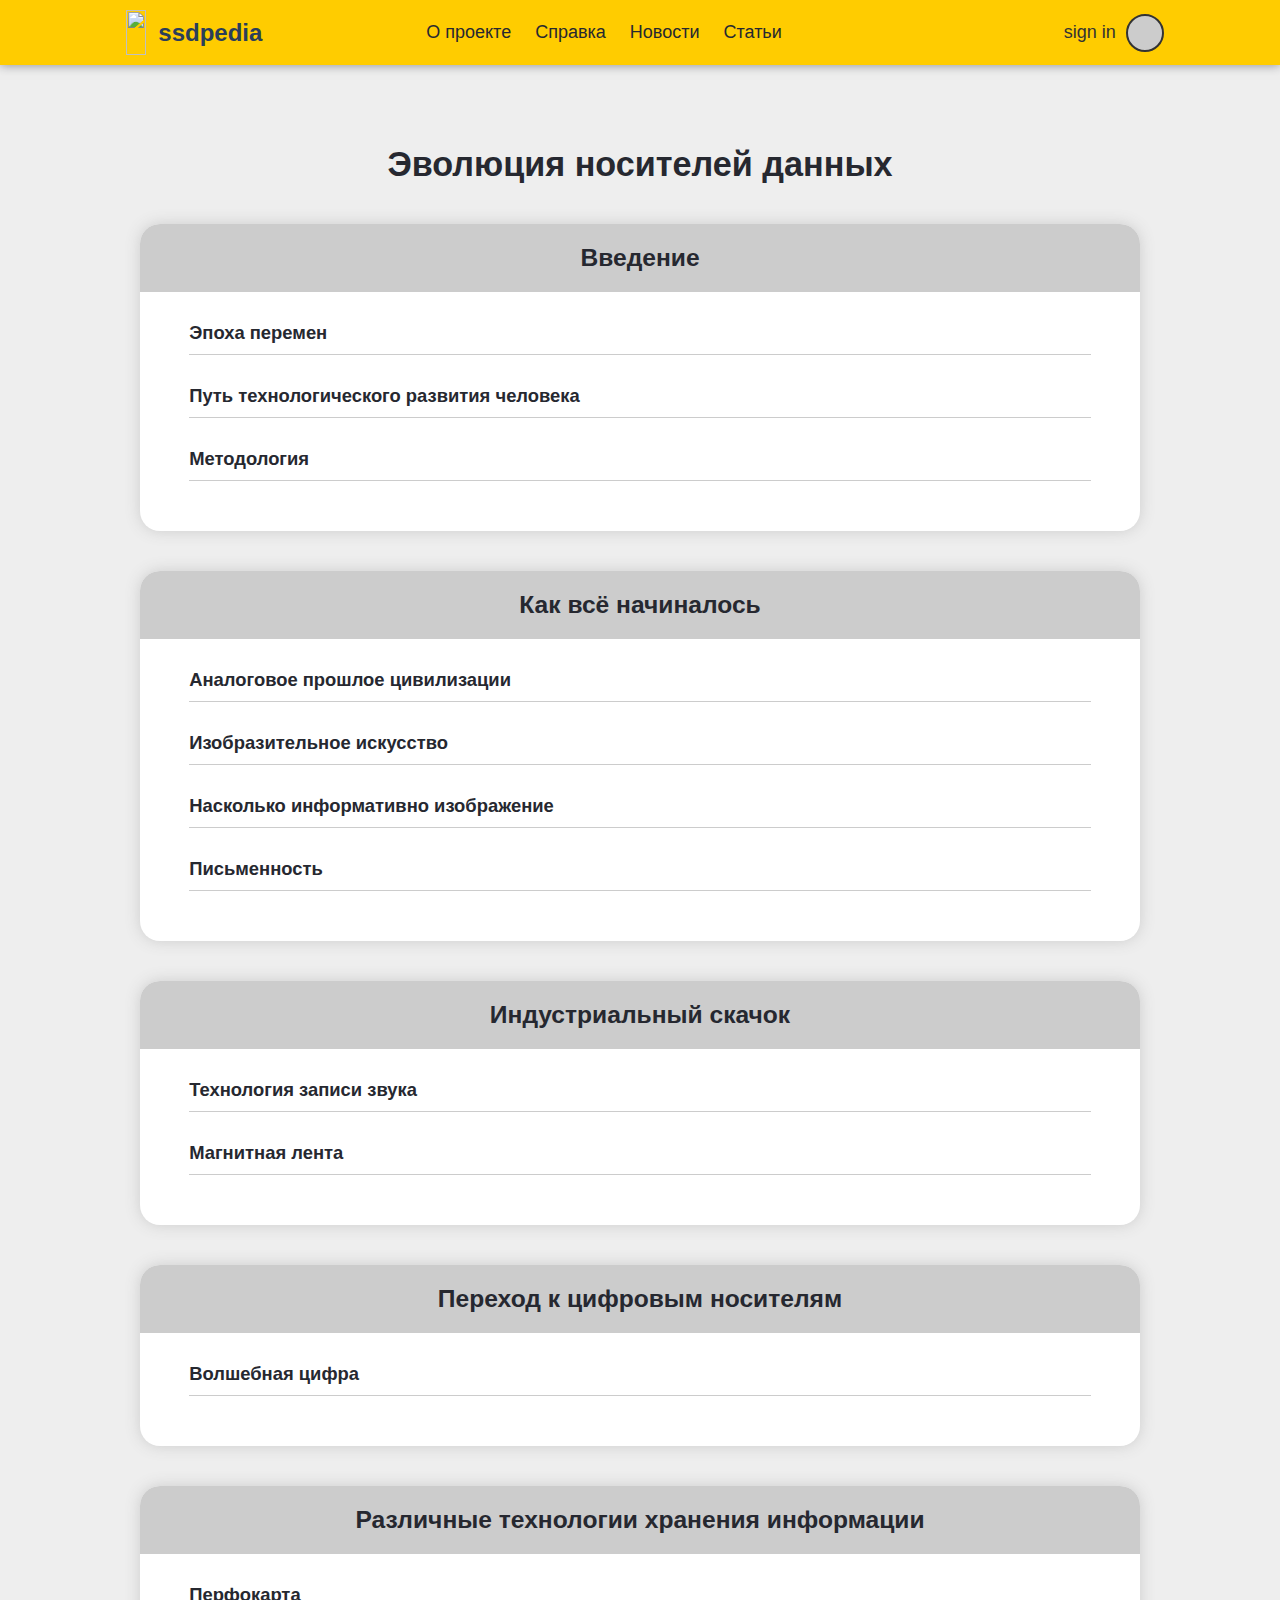
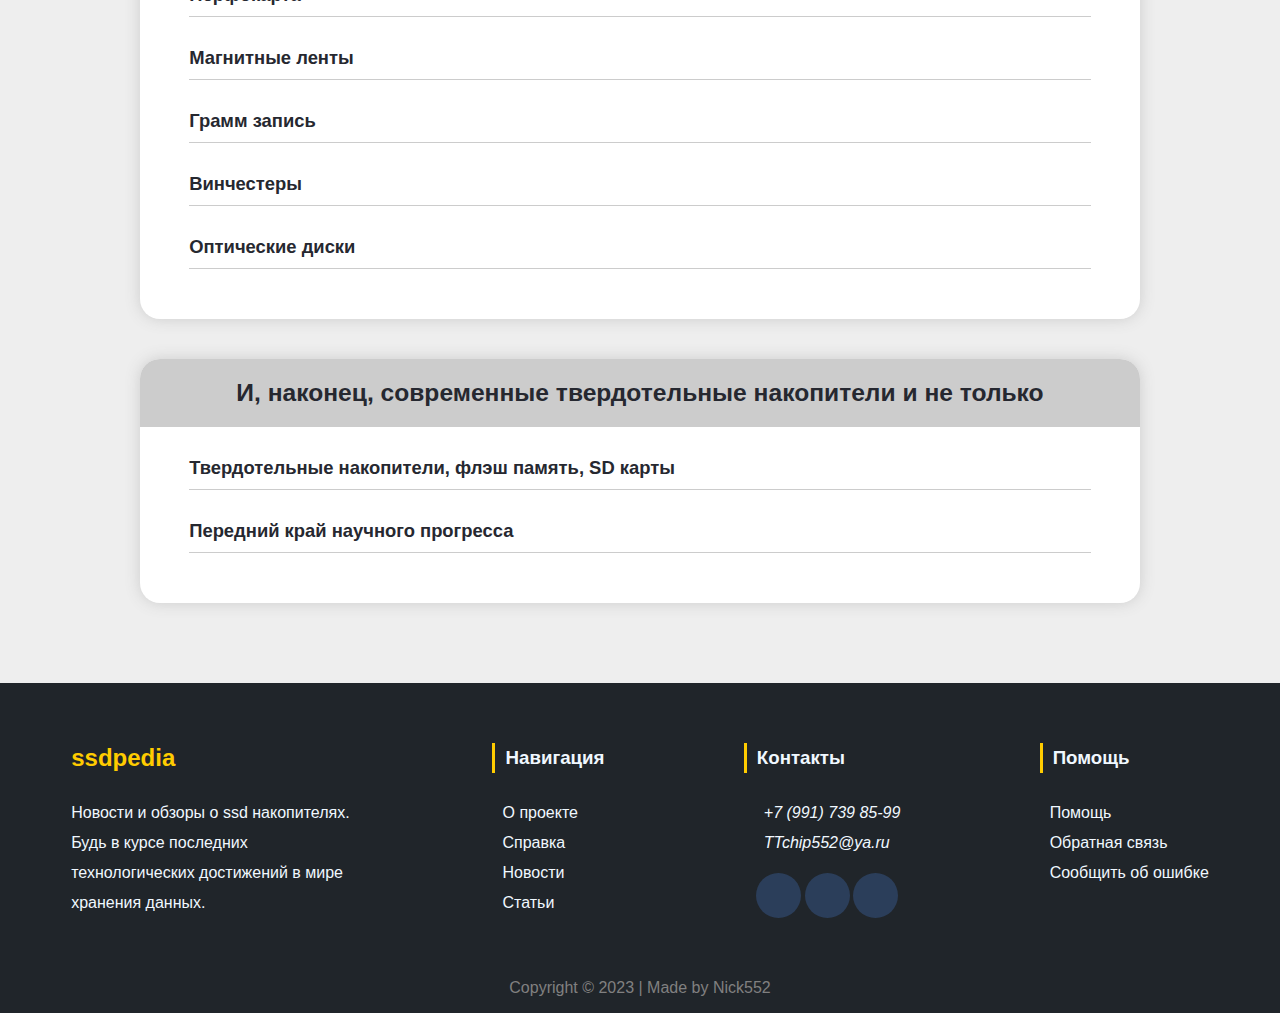
==== history.html @ b8101b6b "Initial commit" ====
<!DOCTYPE html>
<html lang="en">
<head>
    <meta charset="UTF-8">
    <meta name="viewport" content="width=device-width, initial-scale=1.0">
    <link rel="stylesheet" href="header_footer_style.css">
    <link rel="stylesheet" href="history.css">
    <script src="header_footer_script.js"></script>
    <!-- fontawersome -->
    <script src="https://kit.fontawesome.com/451fb05ab7.js" crossorigin="anonymous"></script>
    <!-- jQuery -->
    <script src="https://ajax.googleapis.com/ajax/libs/jquery/3.5.1/jquery.min.js"></script>
    <!-- selfScript -->
    <script src="history.js"></script>
    <link rel="preconnect" href="https://fonts.googleapis.com">
    <link rel="preconnect" href="https://fonts.gstatic.com" crossorigin>
    <link href="https://fonts.googleapis.com/css2?family=Roboto:wght@100;300;400;500;700&display=swap" rel="stylesheet">
    <link rel="icon" href="https://cdn3.iconfinder.com/data/icons/hardware-and-device-3/48/09-ssd-512.png" type="">
    <title>ssdpedia</title>
</head>
<body>
    <header>
        <div class="logoAndTitle">
            <img class = "logo" src = "https://cdn3.iconfinder.com/data/icons/hardware-and-device-3/48/09-ssd-512.png">
            <h1>ssdpedia</h1>
        </div>
        <nav class="desktopNav">
            <ul>
                <li><a href="index.html">О проекте</a></li>
                <li><a href="history.html" class="current">Справка</a></li>
                <li><a href="news.html">Новости</a></li>
                <li><a href="articles.html">Статьи</a></li>
            </ul>
        </nav>
        <div class="account">
            <a href="signIn.html">sign in</a>
            <i class="fa-regular fa-user"></i>
        </div>
        
        <div class="mobileNav">
            <input type="checkbox" id="menu-toggle">
            <label for="menu-toggle" class="mobileNavButton">
                <i class="fa-solid fa-bars"></i>
            </label>
            <ul>
                <li><a href="index.html">О проекте</a></li>
                <li><a href="history.html" class="current">Справка</a></li>
                <li><a href="news.html">Новости</a></li>
                <li><a href="articles.html">Статьи</a></li>
            </ul>
        </div>
    </header>

    <main>
        <div class="section history">
            <h1>Эволюция носителей данных</h1>
            <div class="historyElement">
                <h2 class="historyElementHeader">Введение</h2>
                <ul>
                    <li>
                        <div class="miniArticle">
                            <h3><p>Эпоха перемен</p><i class="fa-solid fa-circle-chevron-down"></i></h3>
                            <p>Современный этап развития человечества сделал нас невольными свидетелями уникальной «эпохи перемен». И тут даже играет роль не то что бы масштаб современного научного прогресса, по значимости для цивилизации переход от каменных орудий труда к медным очевидно был куда более знаковым, нежели удвоение вычислительных способностей процессора, которое само по себе будет явно более технологичным. Та огромная, все нарастающая скорость изменений в техническом развитии мира просто обескураживает. Если еще лет сто назад каждый уважаемый себя джентльмен просто обязан был быть в курсе всех «новинок» мира науки и техники, чтоб не выглядеть в глазах своего окружения глупцом и деревенщиной, то сейчас учитывая объемы и скорость порождения этих «новинок» отслеживать их всецело просто невозможно, даже вопрос так не ставится. Инфляция технологий, еще до недавно не мыслимых, и связанных с ними возможностей человека, фактически убили прекрасное направление в литературе – «Техническая фантастика». В ней отпала нужда, будущее стало многократно ближе, чем, когда либо, задуманный рассказ о «чудесной технологии» рискует дойти до читателя позже, нежели что-то подобное уже будет сходить с конвейеров НИИ.</p>
                        </div>
                    </li>
                    <li>
                        <div class="miniArticle">
                            <h3><p>Путь технологического развития человека</p><i class="fa-solid fa-circle-chevron-down"></i></h3>
                            <p>Прогресс технической мысли человека всегда наиболее быстро отображался именно в сфере информационных технологий. Способы сбора, хранения, систематизации, распространения информации проходят красной нитью через всю историю человечества. Прорывы будь то в сфере технических, или гуманитарных наук, так или иначе, отзывались на ИТ. Пройденный человечеством цивилизационный путь, это череда последовательных шагов усовершенствования способов хранения и передачи данных. В данной статье попробуем более детально разобраться и проанализировать основные этапы в процессе развития носителей информации, провести их сравнительный анализ, начиная от самых примитивных — глиняных табличек, вплоть до последних успехов в создании машинно-мозгового интерфейса.</p>
                            <img src="https://habrastorage.org/r/w1560/files/cae/0f9/2ca/cae0f92ca08c4d7a9046ed5afde67559.jpg">
                            <p>Задача поставлена действительно не шуточная, ишь на что замахнулся, скажет заинтригованный читатель. Казалось бы, каким образом можно, при соблюдении хотя бы элементарной корректности, сравнивать существенно разнящиеся между собой технологии прошлого и сегодняшнего дня? Поспособствовать решению этого вопроса может тот факт, что способы восприятия информации человеком собственно не сильно и претерпели изменения. Формы записи и формы считывания информации по средствам звуков, изображений и кодированных символов (письма) остались прежними. Во многом именно эта данность стала так сказать общим знаменателем, благодаря которому возможно будет провести качественные сравнения.</p>
                        </div>
                    </li>
                    <li>
                        <div class="miniArticle">
                            <h3><p>Методология</p><i class="fa-solid fa-circle-chevron-down"></i></h3>
                            <p>Для начала стоит воскресить в памяти прописные истины, которыми мы и будем далее оперировать. Элементарным носителем информации двоичной системы есть «бит», в то время как минимальной единицей хранения и обработки компьютером данных является «байт» при этом в стандартной форме, последний включает в себя 8 бит. Более привычный для нашего слуха мегабайт соответствует: 1 мбайт = 1024 кбайт = 1048576 байт.</p>
                            <p>Приведенные единицы на данный момент являются универсальными мерилами объема цифровых данных размещенных на том или ином носителе, поэтому их будет весьма легко использовать в дальнейшей работе. Универсальность состоит в том, что группой битов, фактически скоплением цифр, набором значений 1 / 0, можно описать любое материальное явление и тем самым его оцифровать. Неважно, будь это самый мудреный шрифт, картина, мелодия все эти вещи состоят из отдельных компонентов, каждому из которых присваивается свой уникальный цифровой код. Понимание этого базового принципа делает возможным наше продвижение дальше.</p>
                        </div>
                    </li>
                </ul>
            </div>
            <div class="historyElement">
                <h2 class="historyElementHeader">Как всё начиналось</h2>
                <ul>
                    <li>
                        <div class="miniArticle">
                            <h3><p>Аналоговое прошлое цивилизации</p><i class="fa-solid fa-circle-chevron-down"></i></h3>
                            <p>Само эволюционное становления нашего вида кинуло людей в объятие аналогового восприятия окружающего их пространства, что во многом и предрешило судьбу нашего технологического становления.</p>
                            <img src="https://habrastorage.org/r/w1560/files/35d/e3c/454/35de3c45498140fb833b9d9849688f26.jpg">
                            <p>При первом взгляде современного человека, технологии, зарождавшиеся на самой заре человечества весьма примитивны, не искушенному в деталях именно так и может представится само существование человечества до перехода в эру «цифры», но так ли это, такое ли уж «детство» было тяжелое? Задавшись изучением поставленного вопроса, мы можем лицезреть весьма незатейливые технологии способов хранения и обработки информации на этапе их появления. Первым в своем роде носителем информации, созданным человеком, стали переносные площадные объекты с нанесенными на них изображениями. Таблички и пергаменты давали возможность не только сохранять, но и более эффективно, чем когда-либо до этого, эту информацию обрабатывать. На этом этапе появившаяся возможность концентрировать огромное количество информации в специально отведенных для этого местах – хранилищах, где эту информацию систематизировали и тщательно оберегали, стала основным толчком к развитию всего человечества.</p>
                            <p>Первые известные ЦОДы, как бы мы их назвали сейчас, до недавнего времени именующиеся библиотеками, возникли на просторах ближнего востока, между реками Нил и Евфрат, еще около II тысяч лет до н.э. Сам формат носителя информации все это время существенно определял способы взаимодействия с ним. И тут уже не столь важно, глинобитная дощечка это, папирусный свиток, или стандартный, целлюлозно-бумажный лист формата А4, все эти тысячи лет были тесно объединены аналоговым способом внесения и считывания данных с носителя.</p>
                            <p>Период времени на протяжении, которого доминировал именно аналоговый способ взаимодействия человека с его информационным скарбом успешно продлился в плоть до наших дней, лишь совсем недавно, уже в ХХI веке, окончательно уступив цифровому формату.</p>
                            <p>Очертив приблизительные временные и смысловые рамки аналогового этапа нашей цивилизации, мы теперь можем вернуться к поставленному, в начале этого раздела вопросу, уж таки они не эффективные эти методы хранения данных, что мы имели и до самого недавнего времени использовали, не ведая про iPad, флешки и оптические диски?</p>
                        </div>
                    </li>
                    <li>
                        <div class="miniArticle">
                            <h3><p>Изобразительное искусство</p><i class="fa-solid fa-circle-chevron-down"></i></h3>
                            <p>Живопись представляется наиболее простым способом передачи данных, не требующим, каких-то дополнительных знаний, как на этапе создания, так и пользования данными, тем самым фактически являясь исходным форматом воспринимаемым человеком. Чем более точно идет на поверхность холста передача отраженного света от поверхности окружающих предметов на сетчатку глаза писца, тем более информативное будет это изображение. Не доскональность техники передачи, материалов, которые использует создатель изображения, являются тем шумом, который в дальнейшем будет мешать для точного чтения зарегистрированной таким способом информации.</p>
                            <img src="https://habrastorage.org/files/3dc/b86/1e4/3dcb861e4b994723908e305cf485af5d.JPG">
                        </div>
                    </li>
                    <li>
                        <div class="miniArticle">
                            <h3><p>Насколько информативно изображение</p><i class="fa-solid fa-circle-chevron-down"></i></h3>
                            <p>Сколь же информативно изображение, какое количественное значение информации несет рисунок. На этом этапе осознания процесса передачи информации графическим способом мы наконец можем окунуться в первые расчеты. В этом к нам на помощь придет базовый курс информатики.</p>
                            <p>Любое растровое изображение дискретно, это всего на всего набор точек. Зная это его свойство, мы можем перевести отображенную информацию, которую оно несет, в понятные для нас единицы. Поскольку присутствие / отсутствие контрастной точки фактически является простейшим бинарным кодом 1 / 0 то и, следовательно, каждая эта точка приобретает 1 бит информации. В свою очередь изображение группы точек, скажем 100х100, будет вмещать в себе:</p>
                            <p>V = K * I = 100 x 100 x 1 бит = 10 000 бит / 8 бит = 1250 байт / 1024 = 1.22 кбайт</p>
                            <p>Но давайте не забывать, что выше представленный расчет корректен только лишь для монохромного изображения. В случае куда более часто используемых цветных изображений, естественно, объем передаваемой информации существенно возрастет. Если принять условием достаточной глубины цвета 24 битную (фотографическое качество) кодировку, а она, напомню, имеет поддержку 16 777 216 цветов, следовательно мы получим, куда больший объем данных для того же самого количества точек:</p>
                            <p>V = K * I = 100 x 100 x 24 бит = 240 000 бит / 8 бит = 30 000 байт / 1024 = 29.30 кбайт</p>
                            <p>Как известно точка не имеет размера и в теории любая площадь, отведенная, под нанесение изображения может нести бесконечно большое количество информации. На практике же есть вполне определенные размеры и соответственно можно определить объем данных.</p>
                            <p>На основе множества проведенных исследований было установлено, что человек со среднестатистической остротой зрения, с комфортного для чтения информации расстояния (30 см), может различит около 188 линий на 1 сантиметр, что в современной технике приблизительно соответствует стандартному параметру сканирования изображения бытовыми сканерами в 600 dpi. Следовательно, с одного квадратного сантиметра плоскости, без дополнительных приспособлений, среднестатистический человек может считать 188:188 точек, что будет равноценно:</p>
                            <p>Для монохромного изображения: <br>Vm = K * I = 188 x 188 x 1 бит = 35 344 бит / 8 бит = 4418 байт / 1024 = 4.31 кбайт</p>
                            <p>Для изображения фотографического качества:<br>Vc = K * I = 188 x 188 x 24 бит = 848 256 бит / 8 бит = 106 032 байт / 1024 = 103.55 кбайт</p>
                            <p>Для большей наглядности, на основе полученных расчетов, можем легко установить сколько информации несет в себе такой привычный нам листок формата как А4 с габаритами 29.7/21 см:</p>
                            <p>VА4 = L1 x L2 x Vm = 29.7 см х 21 см х 4.31 кбайт = 2688.15 / 1024 = 2.62 мбайт – монохромной картинки</p>
                            <p>VА4 = L1 x L2 x Vm = 29.7 см х 21 см х 103.55 кбайт = 64584.14 / 1024 = 63.07 мбайт – цветной картинки</p>
                        </div>
                    </li>
                    <li>
                        <div class="miniArticle">
                            <h3><p>Письменность</p><i class="fa-solid fa-circle-chevron-down"></i></h3>
                            <p>Если с изобразительным искусством «картина» более-менее ясна, то с письмом не так все просто. Очевидные различие в способах передачи информации между текстом и рисунком диктуют различный подход в определении информативности этих форм. В отличии от изображения, письмо – это вид стандартизированной, кодированной передачи данных. Не зная заложенного в письмо кода слов и формирующих их букв информативная нагрузка, скажем шумерской клинописи, для большинства из нас вообще равна нулю, в то время как древние изображения на руинах того же Вавилона будут вполне корректно восприняты даже человеком абсолютно не сведущим о тонкостях древнего мира. Становится вполне очевидным, что информативность текста чрезвычайно сильно зависит от того в чьи руки он попал, от дешифрирования ее конкретным человеком.</p>
                            <img src="https://habrastorage.org/r/w1560/files/708/e25/5bf/708e255bfa91424584084ab4576c27bb.jpg">
                            <p>Тем не менее, даже при таких обстоятельствах, несколько размывающих справедливость нашего подхода, мы можем вполне однозначно рассчитать то количество информации, которое размещалось в текстах на разного рода плоских поверхностях. Прибегнув к уже знакомой нам двоичной системе кодирования и стандартному байту, письменный текст, который можно себе представить, как набор букв, формирующий слова и предложения, очень легко привести к цифровому виду 1 / 0.</p>
                            <p>Привычный для нас 8 битный байт, может обретать до 256 разных цифровых комбинаций, чего собственно должно хватить для цифрового описания любого существующего алфавита, а также цифр и знаков препинания. Отсюдова напрашивается вывод, что любой нанесенный стандартный знак алфавитного письма на поверхность, занимает 1 байт в цифровом эквиваленте.</p>
                            <p>Немного по-другому дело обстоит с иероглифами, которые также широко используются уже несколько тысяч лет. Заменяя одним знаком целое слово, эта кодировка явно куда более эффективнее использует отведенную ей плоскость с точки зрения информационной нагрузки нежели это происходит в языках, основанных на алфавите. В тоже время, количество уникальных знаков, каждому из которых нужно присвоить не повторную комбинацию сочетания 1 и 0 в разы большее. В самых распространенных существующих иероглифических языках: китайском и японском, по статистике, фактически используется не более 50 000 уникальных знаков, в японском и того менее, на данный момент министерство просвещения страны, для повседневного использования, определило всего 1850 иероглифов. В любом случае 256-ю комбинациями вмещающиеся в один байт тут уже не обойтись. Один байт хорошо, а два еще лучше, гласит видоизмененная народная мудрость, 65536 – именно столько цифровых комбинаций мы получим, используя два байта, чего в принципе становится достаточным для перевода активно используемого языка в цифровую форму, тем самым присваивая абсолютному большинству иероглифов два байта.</p>
                            <img src="https://habrastorage.org/r/w1560/files/e9b/1e0/000/e9b1e00007644de6a493d6d44caf2d41.png">
                            <p>Существующая практика использования письма гласит нам о том, что на стандартный лист формата А4 можно разместить около 1800 читабельных, уникальных знака. Проведя не сложные арифметические вычисления можно установить сколько в цифровом эквиваленте будет нести информации один стандартный машинописный листок алфавитного, и более информативного иероглифического письма:</p>
                            <p>V = n * I = 1800 * 1 байт = 1800 / 1024 = 1.76 кбайт либо 2.89 байта / см2</p>
                            <p>V = n * I = 1800 * 2 байт = 3600 / 1024 = 3.52 кбайт либо 5.78 байта / см2</p>
                        </div>
                    </li>
                </ul>
            </div>
            <div class="historyElement">
                <h2 class="historyElementHeader">Индустриальный скачок</h2>
                <ul>
                    <li>
                        <div class="miniArticle">
                            <h3><p>Технология записи звука</p><i class="fa-solid fa-circle-chevron-down"></i></h3>
                            <p>XIX век стал переломным, как для способов регистрации, так и хранения аналоговых данных, это стало следствием появления революционных материалов и методик записи информации, которым предстояло изменить ИТ-мир. Одним из главных новшеств стала технология записи звука.</p>
                            <img src="https://habrastorage.org/r/w1560/files/29b/0df/dde/29b0dfdde5ac4926841334dabac41f2d.jpg">
                            <p>Изобретение фонографа Томасом Эдисоном породило существование сначала цилиндров, с нанесенными на них бороздами, а в скором и пластинок — первых прообразов оптических дисков.</p>
                            <p>Реагируя на звуковые вибрации, резец фонографа неустанно проделывал канавки на поверхности как металлических, так и чуть позднее полимерных. В зависимости от уловленной вибрации резец наносил на материале закрученную канавку разной глубины и ширины, что в свою очередь давало возможность записывать звук и чисто механическим способом обратно воспроизводить, уже однажды выгравированные звуковые вибрации.</p>
                            <p>На презентации первого фонографа Т. Эдисоном в Парижской Академии Наук случился конфуз, один не молодой, ученный-лингвист, чуть было услышав репродукцию человеческой речи механическим устройством, сорвался с места и возмущенный бросился с кулаками на изобретателя, обвинив его в мошенничестве. По словам этого уважаемого члена академии, метал никогда не смог бы повторить мелодичности человеческого голоса, а сам Эдисон является обыкновенным чревовещателем. Но мы то с вами знаем, что это конечно не так. Более того в ХХ веке люди научились хранить звуковые записи в цифровом формате, и сейчас мы окунемся в некоторые цифры, после чего станет вполне понятно сколько информации умещается на обычной виниловой (материал стал самым характерным и массовом представителем этой технологии) пластинке.</p>
                            <img src="https://habrastorage.org/r/w1560/files/6c8/aba/b96/6c8abab9602045c7bd0eb753aabc82cb.jpg">
                        </div>
                    </li>
                    <li>
                        <div class="miniArticle">
                            <h3><p>Магнитная лента</p><i class="fa-solid fa-circle-chevron-down"></i></h3>
                            <p>Последним и, пожалуй, наиболее эффективным носителем данных, наносимых и читаемых аналоговыми методами, стала магнитная лента. Лента фактически единственный носитель, который довольно успешно пережил аналоговую эру.</p>
                            <img src="https://habrastorage.org/r/w1560/files/efd/8c4/1c2/efd8c41c2f0e464f86fddd50574d60f2.jpg">
                            <p>Сама технология записи информации способом намагничивания, была запатентована еще в конце ХIХ века датским физиком Вольдемаром Поультсеном, но к сожалению, тогда она широкого распространения не приобрела. Впервые, технология в промышленном масштабе была использована только лишь в 1935 году немецкими инженерами, на ее базе был создан первый пленочный магнитофон. За 80 лет своего активного использования магнитная лента претерпела существенные изменения. Использовались разные материалы, разные геометрические параметры самой ленты, но все эти усовершенствования базировались на едином принципе, выработанном еще 1898 году Поультсеном, магнитной регистрации колебаний.</p>
                            <p>Одним из наиболее широко используемых форматов стала лента, состоящая из гибкой основы, на которую наносилась одна из окисей метала (железо, хром, кобальт). Ширина ленты, использующаяся в бытовых аудио магнитофонах, обычно была одно дюймовая (2.54 см), толщина ленты начиналась от 10 мкм, что касается протяженности ленты, то она существенно варьировалась в разных мотках и чаще всего составляла от сотен метров до тысячи. Для примера на бобину диаметром в 30 см могло вместится около 1000 м ленты.</p>
                            <p>Качество звучания зависело от многих параметров, как самой ленты, так и считывающей ее аппаратуры, но в общем при правильном сочетании этих самых параметров на магнитную ленту удавалось делать высококачественные студийные записи. Более высокое качество звучания добивались использованием большего объема ленты для записи единицы времени звука. Естественно, чем больше ленты используется для записи момента звучания, тем более широкий спектр частот удалось перенести на носитель. Для студийных, высококачественных материалов скорость регистрации на ленту составляла не менее 38.1 см/сек. При прослушивании записей в быту, для достаточно полного звучания хватало записи, осуществленной на скорости в 19 см/сек. Как результат, на 1000 м бобине могло разместится до 45 минут студийного звучания, либо до 90 минут приемлемого, для основной массы потребителей, контента. В случаях технических записей, либо речей, для которых ширина частотного диапазона при воспроизведении не играла особой роли, при расходе ленты в 1.19 см/сек на вышеупомянутую бобину, существовала возможность записать звуков аж на 24 часа.</p>
                            <p>Довольно короткой, но от того не менее яркой была жизнь видео кассет, в которых использовался все тот же принцип регистрации аналогового сигнала на магнитную ленту. Ко времени промышленного использования этой технологии плотность записи на магнитную ленту кардинально возросла. На полудюймовую пленку длиной в 259.4 метра умещалось 180 минут видеоматериала с весьма сомнительным, как на сегодняшний день, качеством. Первые форматы видеозаписи выдавали картинку на уровне 352х288 линий, наилучшие образцы показывали результат на уровне 352х576 линий. В пересчете на битрейд, наиболее прогрессивные методы воспроизведения записи давали возможность приблизится к значению в 3060 кбит/сек, при скорости считывания информации с ленты в 2.339 см/сек. На стандартной трехчасовой кассете могло разместиться около 1724.74 Мбайт, что в общем не так и дурно, как результат видеокассеты массово оставались востребованными еще до самого недавнего времени.</p>
                            <img src="https://habrastorage.org/r/w1560/files/18f/b09/5ab/18fb095ab41445bc9212d0a784850c61.jpg">
                        </div>
                    </li>
                </ul>
            </div>
            <div class="historyElement">
                <h2 class="historyElementHeader">Переход к цифровым носителям</h2>
                <ul>
                    <li>
                        <div class="miniArticle">
                            <h3><p>Волшебная цифра</p><i class="fa-solid fa-circle-chevron-down"></i></h3>
                            <p>Появление и повсеместное внедрение цифры (бинарного кодирования) целиком и полностью обязано ХХ веку. Хотя сама философия кодирования двоичным кодом 1 / 0, Да / Нет, так или иначе витала среди человечества в разные времена и на разных континентах, набирая порою самых удивительных форм, окончательно материализовалась она именно в 1937 году. Студент Массачусетского Технологического Университета – Клод Шаннон, базируясь на работах великого британского (ирландского) математика Георга Буле, применил принципы Буленовской алгебры к электрическим цепям, что фактически и стало отправной точкой для кибернетики в том виде в котором мы знаем ее сейчас.</p>
                            <img src="https://habrastorage.org/r/w1560/files/54c/0b6/cb8/54c0b6cb8d664a449cca58fb0b3a8a9b.jpg">
                            <p>Менее чем за сто лет, как аппаратная, так и программная составная цифровых технологий претерпели огромное количество серьезных изменений. То же самое справедливо будет сказать и для носителей информации. Начиная от сверх неэффективных – бумажных носителей цифровых данных, мы пришли к сверх эффективным – твердо тельным хранилищам. В общем, вторая половина прошлого века прошла под знаменем экспериментов и поиска новых форм носителей, что можно лаконично назвать всеобщим бардаком формата.</p>
                        </div>
                    </li>
                </ul>
            </div>
            <div class="historyElement">
                <h2 class="historyElementHeader">Различные технологии хранения информации</h2>
                <ul>
                    <li>
                        <div class="miniArticle">
                            <h3><p>Перфокарта</p><i class="fa-solid fa-circle-chevron-down"></i></h3>
                            <p>Перфокарты стали, пожалуй, первой ступенькой на пути взаимодействия ЭВМ и человека. Такое общение длилось довольно долго, порою даже сейчас этот носитель можно встретить в специфических НИИ раскиданных на просторах СНГ.</p>
                            <img src="https://habrastorage.org/r/w1560/files/106/ce4/f06/106ce4f066b14eca9388a1522e4e0203.jpg">
                            <p>Одним из самых распространенных форматом перфокарт, был формат IBM введен еще в 1928 году. Этот формат стал базовым и для советской промышлености. Габариты такой перфокарты по ГОСТу составляли 18.74 х 8.25 см. Вмещалось на перфокарту не более 80 байт, на 1 см2 приходилось всего 0.52 байта. В таком исчислении, для примера, 1 Гигабайт данных был бы равен примерно 861.52 Гектарам перфокарт, а вес одного такого Гигабайта составлял чуть менее 22 тонн.</p>
                        </div>
                    </li>
                    <li>
                        <div class="miniArticle">
                            <h3><p>Магнитные ленты</p><i class="fa-solid fa-circle-chevron-down"></i></h3>
                            <p>Во 1951 году были выпущены первые образцы носителей данных базирующихся на технологии импульсного намагничивания ленты специально для регистрации на нее «цифры». Такая технология позволяла вносить на один сантиметр полудюймовой металлической ленты до 50 символов. В дальнейшем технология серьезно усовершенствовалась, позволяя во много крат увеличивать количество единичных значений на единицу площади, а также как можно более удешевлять материал самого носителя.</p>
                            <img src="https://habrastorage.org/r/w1560/files/d32/56e/744/d3256e74424d42828cad167fcd64fde1.png">
                            <p>На данный момент, по самым последним заявлениям корпорации Sony, их нано разработки позволяют разместить на 1 см2 объем информации равен 23 Гигабайтам. Такие соотношения цифр наталкивают на мысль, что данная, технология ленточной магнитной записи себя не отжила и имеет довольно радужные перспективы дальнейшей эксплуатации.</p>
                        </div>
                    </li>
                    <li>
                        <div class="miniArticle">
                            <h3><p>Грамм запись</p><i class="fa-solid fa-circle-chevron-down"></i></h3>
                            <p>Наверное, наиболее удивительный метод хранения цифровых данных, но лишь на первый взгляд. Идея записи действующей программы на тонкий слой винила возникла в 1976 году в компании Processor Technology, что базировалась в Канзас Сити, США. Суть задумки состояла в том, чтоб максимально удешевить носитель информации. Сотрудники компании взяли аудио ленту, с записанными данными в уже существующем звуковом формате «Канзас Сити Стандарт», и перегнали ее на винил. Кроме удешевления носителя, данное решение позволило подшить выгравированную пластинку к обычному журналу, что позволило массово распространять небольшие программы.</p>
                            <img src="https://habrastorage.org/r/w1560/files/821/bd9/3da/821bd93da435414aba8d78b083e88f37.jpg">
                            <p>В мае 1977 года подписчики журналов, в первые получили в своем номере пластинку, на которой размещался интерпретатор 4К BASIC для процессора Motorola 6800. Время звучания пластинки составляло 6 минут.
                                Данная технология в силу понятных причин не прижилась, официально, последняя пластинка, так званный Floppy-Rom, увидела свет в сентябре 1978 года, это был ее пятый выпуск.
                                </p>
                        </div>
                    </li>
                    <li>
                        <div class="miniArticle">
                            <h3><p>Винчестеры</p><i class="fa-solid fa-circle-chevron-down"></i></h3>
                            <p>Первый винчестер был представлен компанией IBM в 1956 году, модель IBM 350 шла в комплекте с первым массовым компьютером компании. Общий вес такого «жесткого диска» составлял 971 кг. По габаритам он был сродни шкафу. Располагалось в нем 50 дисков, диаметр которых составлял 61 см. Общий объем информации, который мог разместиться на этом «винчестере» равнялся скромным 3.5 мегабайтам.</p>
                            <img src="https://habrastorage.org/r/w1560/files/ab5/72b/4c1/ab572b4c1e54445da2e735bb047f07a0.jpg">
                            <p>Сама технология записи данных была, если можно так сказать, производной от грамзаписи и магнитных лент. Диски, размещенные внутри корпуса, хранили на себе множество магнитных импульсов, которые вносились на них и считывались подвижной головкой регистратора. Словно патефонному волчку в каждый момент времени регистратор перемещались по площади каждого из дисков, получая доступ к необходимой ячейке, что несла в себе магнитный вектор определенной направленности.</p>
                            <img src="https://habrastorage.org/r/w1560/files/9ea/3a5/ff1/9ea3a5ff1e184c8da848379fef2f1be7.jpg">
                            <p>На данный момент вышеупомянутая технология также жива и более того активно развивается. Менее года назад компания Western Digital выпустила первый в мире «винчестер» объемом в 10 Тбайт. В середине корпуса разместилось 7 пластин, а вместо воздуха в середину его был закачан гелий.</p>
                        </div>
                    </li>
                    <li>
                        <div class="miniArticle">
                            <h3><p>Оптические диски</p><i class="fa-solid fa-circle-chevron-down"></i></h3>
                            <p>Обязаны своим появлением партнерству двух корпораций Sony и Philips. Оптический диск был презентован в 1982 году, как годная, цифровая альтернатива аналоговым аудио носителям. При диаметре 12 см на первых образцах можно было разместить до 650 Мбайт, что при качестве звука 16 бит / 44.1 кГц, составляло 74 минуты звучания и это значение было выбрано не зря. Именно 74 минуты длится 9-я симфония Бетховена, которую чрезмерно любил толи один из совладельцев Sony, толи один из разработчиков со стороны Philips, и теперь она могла целиком вместится на один диск.</p>
                            <p>Технология процесса нанесения и считывания информации весьма проста. На зеркальной поверхности диска выжигаются углубления, которые при считке информации, оптическим способом, однозначно регистрируются как 1 / 0.</p>
                            <img src="https://habrastorage.org/r/w1560/files/ba3/ed5/82a/ba3ed582a7f0484e917304507f2ae1f3.jpg">
                            <p>Технология оптических носителей также процветает и в нашем 2015 году. Технология известная нам как Blu-ray disc с четырех слойной записью вмещает на своей поверхности около 111.7 Гигабайт данных, при своей не слишком высокой цене, являясь идеальными носителями для весьма «емких» фильмов повышенной разрешающей способности с глубокой передачей цветов.</p>
                        </div>
                    </li>
                </ul>
            </div>
            <div class="historyElement">
                <h2 class="historyElementHeader">И, наконец, современные твердотельные накопители и не только</h2>
                <ul>
                    <li>
                        <div class="miniArticle">
                            <h3><p>Твердотельные накопители, флэш память, SD карты</p><i class="fa-solid fa-circle-chevron-down"></i></h3>
                            <p>Все это детище одной технологии. Разработанный еще в 1950-х годах принцип записи данных на основе регистрации электрического заряда в изолированной области полупроводниковой структуры. Долгое время он не находил своей практической реализации для создания на его базе полноценного носителя информации. Главной причиной этому были большие габариты транзисторов, которые при максимально возможной их концентрации не могли породить на рынке носителей данных конкурентный продукт. О технологии помнили и периодически пытались ее внедрить на протяжении 70х-80х годов.</p>
                            <img src="https://habrastorage.org/r/w1560/files/7fb/2aa/0f8/7fb2aa0f81ac4176a85d74c9bd0f1e20.jpg">
                            <p>Действительно звездный час для твердотельных накопителей настал с конца 80-х, когда размеры полупроводников начали достигать приемлемых размеров. Японская Toshiba в 1989 году презентовала абсолютно новый тип памяти «Flash», от слова «Вспышка». Само это слово весьма хорошо символизировало главные плюсы и минусы носителей, реализованных на принципах данной технологии. Небывалая ранее скорость доступа к данным, довольно ограниченное количество циклов перезаписи и необходимость присутствия внутреннего источника питания для некоторых из такого рода носителей.</p>
                            <p>К сегодняшнему дню наибольшей концентрации объема памяти производители носителей достигли благодаря стандарту карт SDCX. При габаритах 24 х 32 х 2.1 мм они могут поддерживать до 2 Тбайт данных.</p>
                        </div>
                    </li>
                    <li>
                        <div class="miniArticle">
                            <h3><p>Передний край научного прогресса</p><i class="fa-solid fa-circle-chevron-down"></i></h3>
                            <p>Все носители, с которыми мы имели дело до этого момента, были из мира не живой природы, но давайте не забывать, что самый первый накопитель информации, с которым мы все имели дело это мозг человека.</p>
                            <img src="https://habrastorage.org/r/w1560/files/828/f1d/36e/828f1d36eba1431c9ed2e5a9f96afa80.jpg">
                            <p>Принципы функционирования нервной системы в общих чертах на сегодня уже ясны. И как бы это не могло звучать удивительно, физические принципы работы мозга вполне сопоставимы с принципами организации современных ЭВМ.
                                Нейрон – структурно функциональная единица нервной системы, она и формирует наш мозг. Микроскопическая клетка, весьма сложной структуры, являющаяся фактически аналогом, привычного нам, транзистора. Взаимодействие между нейронами происходит благодаря различным сигналам, которые распространяются с помощью ионов, в свою очередь генерирующих электрические заряды, таким образом создавая не совсем обычную электроцепь.</p>
                            <p>Но еще более интересным является сам принцип работы нейрона, как и его кремниевый аналог, эта структура зыблется на бинарном положении своего состояния. К примеру, в микропроцессорах за условный 1 / 0 принимают разницу уровней напряжения, нейрон в свою очередь обладает разностью потенциалов, фактически он в любой момент времени может обретать одно и двух возможных значений полярности: либо «+», либо «-». Существенное отличие нейрона от транзистора состоит в граничной скорости первого обретать противоположные значения 1 / 0. Нейрон в следствии своей структурной организации, в которую не будем вдаваться через чур подробно, в тысячи раз инертней от своего кремниевого собрата, что естественно сказывается на его быстродействии – количестве обработки запросов за единицу времени.</p>
                            <img src="https://habrastorage.org/r/w1560/files/0ad/970/aad/0ad970aad6bc4d3683412c44184d860b.jpg">
                            <p>Но не все так печально для живых существ, в отличии от ЭВМ где выполнение процессов осуществляется в последовательном режиме, миллиарды нейронов, объеденных в мозг, решают поставленные задачи параллельно, что дает целый ряд преимуществ. Миллионы этих вот низкочастотных процессоров вполне успешно дает возможность, в частности человеку, взаимодействовать с окружающей средой.</p>
                            <img src="https://habrastorage.org/r/w1560/files/faf/7c7/007/faf7c7007aca4b5391507ae93c85c376.jpg">
                            <p>Изучив структуру человеческого мозга, научное сообщество пришло к выводу – фактически головной мозг является цельной структурой, в которую уже входят и вычислительный процессор, и моментальная память, и память долговременная. В силу самой нейронной структуры мозга между этими аппаратными составными четких, физических границ нет, лишь розмытые зоны спецификации. Такое утверждение подтверждается десятками прецедентов из жизни, когда в силу определенных обстоятельств людям удаляли часть мозга, вплоть до половины общего объема. Пациенты после таких вмешательств, кроме того, что не превращались в «овощ», в некоторых случаях, со временем, восстанавливали все свои функции и счастливо доживали до глубокой старости, тем самым являясь живим доказательством глубины гибкости и совершенства нашего мозга.</p>
                        </div>
                    </li>
                </ul>
            </div>
        </div>
        <div class="section info">

        </div>
    </main>
    

    <footer>
        <div class="footerContainer">
            <div class="footerDescription">
                <h2 class="footerDescriptionTitle">ssdpedia</h2>
                <p>
                    Новости и обзоры о ssd накопителях. Будь в курсе последних технологических достижений в мире хранения данных.
                </p>
            </div>
            <div class="footerSection">
                <h3 class="footerSectionTitle">Навигация</h3>
                <ul>
                    <li><a href="index.html">О проекте</a></li>
                    <li><a href="history.html">Справка</a></li>
                    <li><a href="news.html">Новости</a></li>
                    <li><a href="articles.html">Статьи</a></li>
                </ul>
            </div>
            <div class="footerSection">
                <h3 class="footerSectionTitle">Контакты</h3>
                <address>
                    <p><i class="fa-solid fa-phone"></i><a href="tel:+79917398599">+7 (991) 739 85-99</a></p>
                    <p><i class="fa-regular fa-envelope"></i><a href="mailto:TTchip552@ya.ru">TTchip552@ya.ru</a></p>
                </address>
                <div class="socialNetworks">
                    <a href="https://vk.com/nick_552" class="social-button facebook" id="vk"><i class="fa-brands fa-vk"></i></a>
                    <a href="https://t.me/Nick_552" class="social-button facebook" id="tg"><i class="fa-brands fa-telegram"></i></a>
                    <a href="https://github.com/Nick-552" class="social-button facebook" id="gitHub"><i class="fa-brands fa-github"></i></a>
                </div>

            </div>
            <div class="footerSection">
                <h3 class="footerSectionTitle">Помощь</h3>
                <ul>
                    <li><a>Помощь</a></li>
                    <li><a>Обратная связь</a></li>
                    <li><a>Сообщить об ошибке</a></li>
                    
                </ul>
            </div>
        </div>
        <div class="copyrights">
            <p>
                Copyright © 2023 | Made by Nick552
            </p>
        </div>
    </footer>
</body>
</html>
---- header_footer_style.css ----
* {
    margin: 0;
    padding: 0;
    box-sizing: border-box;
    -webkit-tap-highlight-color: transparent;
}


body, html, main, header, footer {
    min-width: 320px;
    font-family:'Gill Sans', 'Gill Sans MT', Calibri, 'Trebuchet MS', sans-serif;
    color: #262830;
}

header a, footer a{
    text-decoration: none;
}

ul{
    list-style: none;
}

body {
    display: flex;
    flex-direction: column;
    flex-wrap: nowrap;
    height: auto;
    position: relative;
    background: #eee;
}

main{
    min-height: 100vh;
}

header {
    width: 100%;
    height: auto;
    background: #FFCC00;
    top: 0;
    display: flex;
    flex-direction: row;
    flex-wrap: nowrap;
    justify-content: space-evenly;
    align-items: center;
    box-shadow: 0 0 10px rgba(38, 40, 48, 0.5);
    -ms-user-select: none;
    -webkit-user-select: none;
    user-select: none;
}

    .logoAndTitle {
        display: flex;
        flex-direction: row;
        flex-wrap: nowrap;
        padding: 10px;
        margin-right: 2%;
        align-items: center;
    }

        .logo {
            height: 45px;
            padding-right: 12px;
        }

        .logoAndTitle h1{
            color: #2b3e5a;
            font-size: x-large;
            font-weight: 600;
        }

    .desktopNav {
        margin-right: 12%;
    }

        .desktopNav ul{
            display: flex;
            flex-direction: row;
        }

        header li{
            margin: 10px 7px;
            font-size: large;
            padding: 5px;
            display: inline;
        }
        
        .desktopNav a{
            color: #262830;
            background: linear-gradient(#262830 0 0) 
            bottom/ var(--t, 0) 2px no-repeat;
            padding: 10px 0px;
        }

        header a:hover{
            transition: 0.5s;
            --t: 100%;
        }
        
        header a:active{
            color: #ff8800;
            transition: 0s;
        }

    .current {
        background: linear-gradient(#262830 0 0) bottom/ var(--t, 100%) 2px no-repeat;
    }

    .account {
        width: 100px;
        display: flex;
        flex-direction: row;
        flex-wrap: nowrap;
        align-items: center;
        justify-content: space-between;
    }
        .account a {
            font-size: large;
            font-weight: 500;
            color: #333;
        }
        .account a:hover {
            color: #34f;
            cursor: pointer;
        }
        .account a:active{
            color: #67f;
        }
        .account i{
            color: #666;
            display: flex;
            align-items: center;
            justify-content: center;
            padding: 0px;
            width: 38px;
            height: 38px;
            font-size: larger;
            text-align: center;
            border-radius: 50%;
            background: #ccc;
            border: #333 2px solid;
        }

    .mobileNav{
        width: 100%;
        position: absolute;
        z-index: 3;
        display: none;
        justify-content: end;
        align-self: center;
    }
        .mobileNavButton{
            font-size: x-large;
            display: none;
            margin-right: 3%;
            transition: transform 0.2s;
        }
        .mobileNavButton:hover{
            cursor: pointer;
            
        }
        .mobileNav ul{
            display: flex;
            visibility: hidden;
            position: fixed;
            width: 100%;
            top: 0;
            left: 0;
            background: #FFCC00;
            flex-direction: column;
            list-style: none;
            transition: transform .2s ease-out;
            box-shadow: 0 0 10px #262830;
        }
        .mobileNav a{
            color: #262830;
            background: linear-gradient(#262830 0 0) 
            bottom/ var(--t, 0) 2px no-repeat;
            padding: 10px 0px;
        }
        #menu-toggle{
            display: none;
        }
        #menu-toggle:checked ~ .mobileNavButton{
            transform: rotate(-90deg);
        }
        #menu-toggle:checked ~ ul{
            visibility: visible;
            transform: translateY(100px);
        }


footer{
    color:aliceblue;
    width: 100%;
    background: #20252a;
    padding: 10px 4%;
    line-height: 30px;
}
    footer a{
        color: aliceblue;
    }

    footer a:hover{
        color: antiquewhite;
    }
    .copyrights{
        display: flex;
        justify-content: center;
        color:gray;
    }
    .footerContainer{
        display: flex;
        flex-direction: row;
        flex-wrap: wrap;
        justify-content: space-between;
        margin: 30px 0;
    }
    .footerSection{
        margin: 20px 20px 20px 15px;
        display: flex;
        flex-direction: column;
        gap: 15px;
        height: 180px;
    }
    .footerSection > *{
        padding-left: 10px;
    }
    .footerSection address{
        display: flex;
        flex-direction: column;
        justify-content: space-between;
        height: 50px;
        margin-bottom: 10px;
    }
    .footerSection address a{
        margin-left: 10px;
    }
    .footerDescription{
        margin: 20px;
        width: 282px;
    }
    .footerSectionTitle{
        margin-bottom: 10px;
        border-left: #FFCC00 3px solid;
    }

    .footerDescriptionTitle{
        margin-bottom: 25px;
        color: #FFCC00;
    }
    .socialNetworks{
        position: relative;
        font-size: x-large;
        width: 100%;
        display: flex;
        flex-wrap: nowrap;
        justify-content: space-around;
    }

    .socialNetworks a{
        z-index: 0;
        position: relative;
        display: flex;
        justify-content: center;
        align-items: center;
        width: 45px;
        height: 45px;
        border-radius: 50%;
        background: #2b3e5a;
        overflow: hidden;
    }

    .socialNetworks a i{
        z-index: 10;
    }

    .socialNetworks a::after{
        content: '';
        position: absolute;
        top: -100%;
        width: 100%;
        height: 100%;
        transition: .5s;
    }

    #vk::after {
        background: linear-gradient(-45deg, rgb(0,119,255), rgb(148, 198, 255));
        
    }
    
    #tg::after {
        background: linear-gradient(-45deg, rgb(0, 170, 255), rgb(141, 217, 255));
    }
    
    #gitHub::after {
        background: linear-gradient(-45deg, rgb(27, 28, 30), rgb(31,31,31));
    }


    .socialNetworks a:hover{
        color: aliceblue;
    }

    .socialNetworks a:hover::after{
        top: 0;
    }



@media(max-width: 768px) {
    .desktopNav {
        display: none;
    }
    header{
        justify-content: space-around;
    }
    .mobileNavButton{
        display: block;
    }
    .mobileNav{
        display: flex;
    }
    .account{
        margin-right: 12%;
    }
}
---- history.css ----
main{
    display: flex;
    flex-direction: column;
    justify-content: center;
    align-items: center;
}
.section {
    display: flex;
    flex-direction: column;
    max-width: 90%;
    align-items: center;
    margin-top: 80px;
    width: 1000px;
}

.section > h1 {
    display: flex;
    font-size: calc(15px + 1.5vw);
    text-align: center;
}

.historyElement {
    background: white;
    width: 100%;
    border-radius: 20px;
    margin: 40px 30px 0;
    padding-bottom: 30px;
    overflow: hidden;
    box-shadow: 0 0 15px #ccc;
}

.historyElement > *{
    padding: 0 calc(10px + 1.5vw);
}

.historyElementHeader {
    padding: 20px calc(10px + 1.5vw);
    background: #ccc;
    width: 100%;
    text-align: center;
    font-size: calc(15px + 0.75vw);
}

.historyElement li {
    margin: 20px;
}

.miniArticle h3{
    border-bottom: 1px solid #ccc;
    padding: 10px 0;
    display: flex;
    flex-direction: row;
    justify-content: space-between;
    font-size: calc(12px + 0.5vw);
}

.miniArticle h3 i{
    color: #ccc;
    font-size: xx-large;
    width: max-content;
    height: max-content;
    cursor: pointer;
    transition: all 0.2s ease-in-out;
    min-width: max-content;
}

.miniArticle > *:not(h3) {
    display: none;
}

.miniArticle > * {
    margin: 15px 0;
}

.miniArticle > p {
    font-size: calc(18px);
    line-height: 5vh;
}

img {
    width: 100%;
}

.rotate{
    transform: rotate(90deg);
}
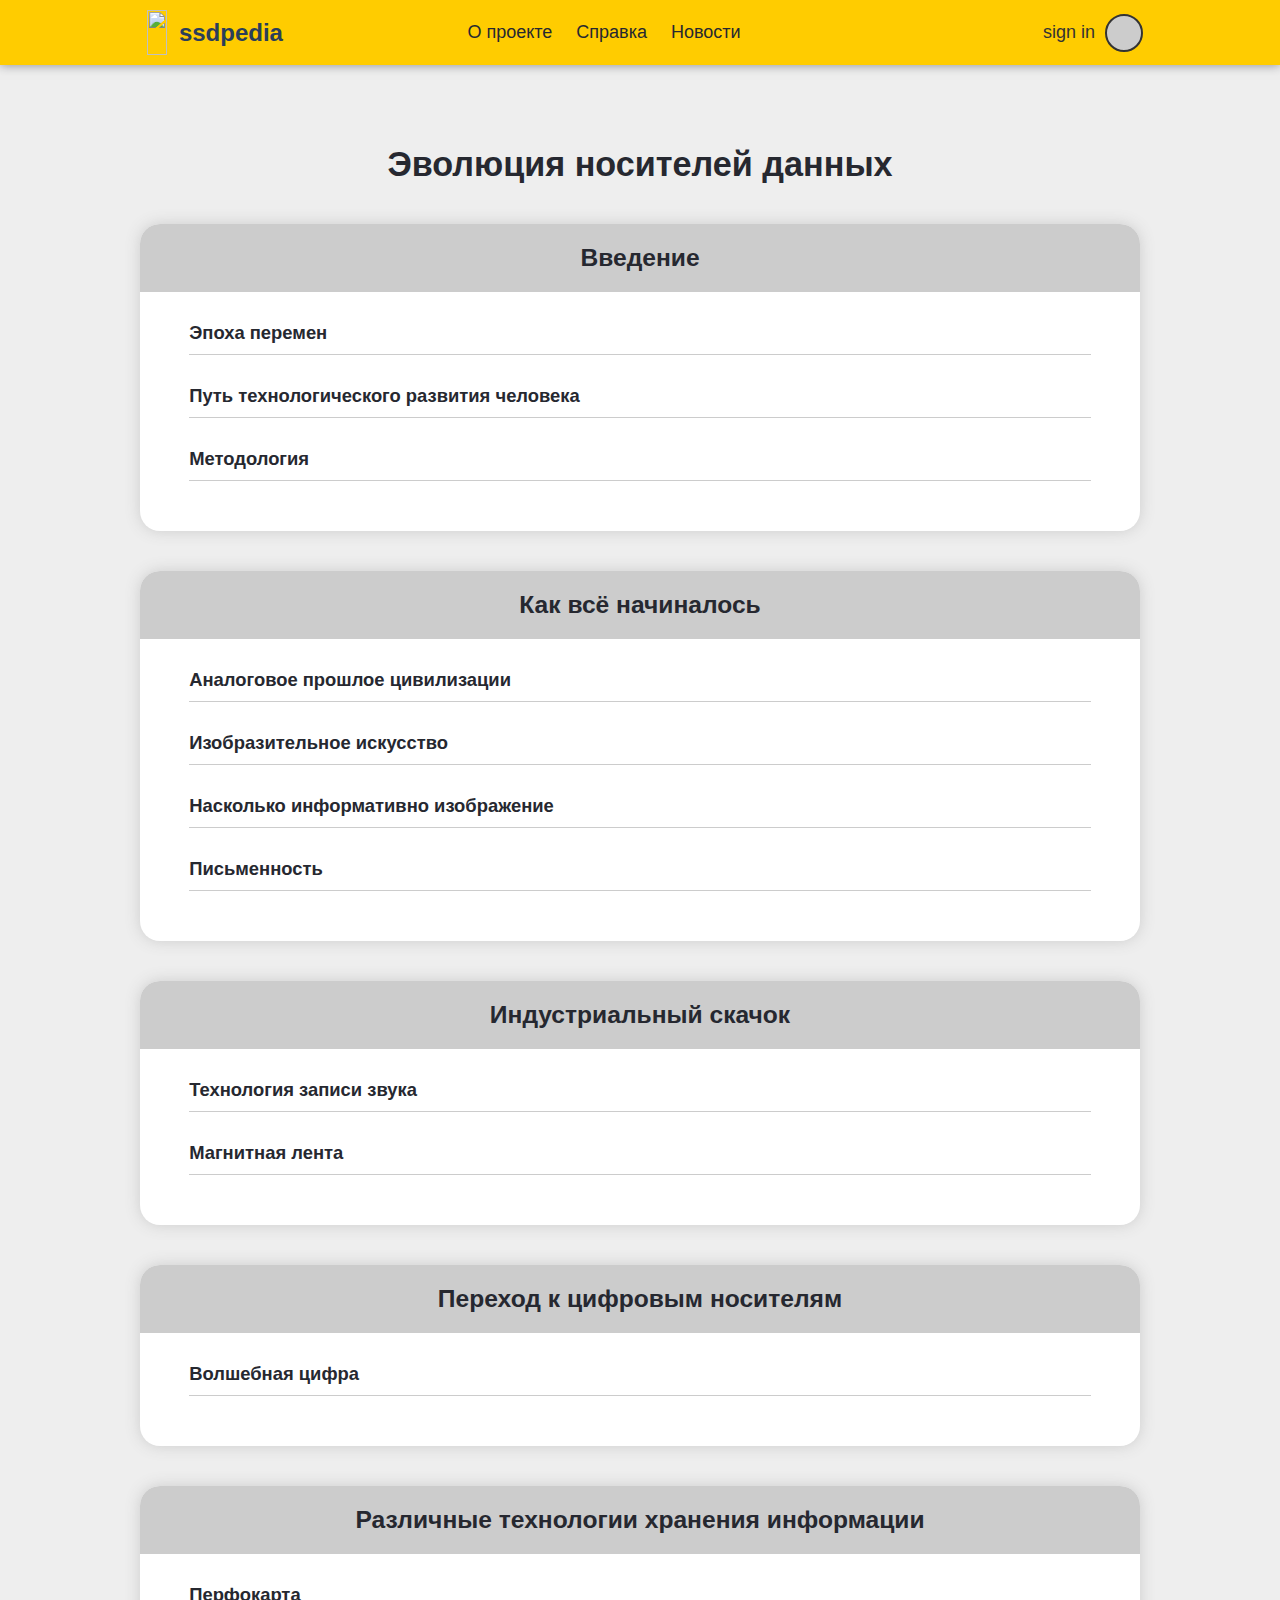
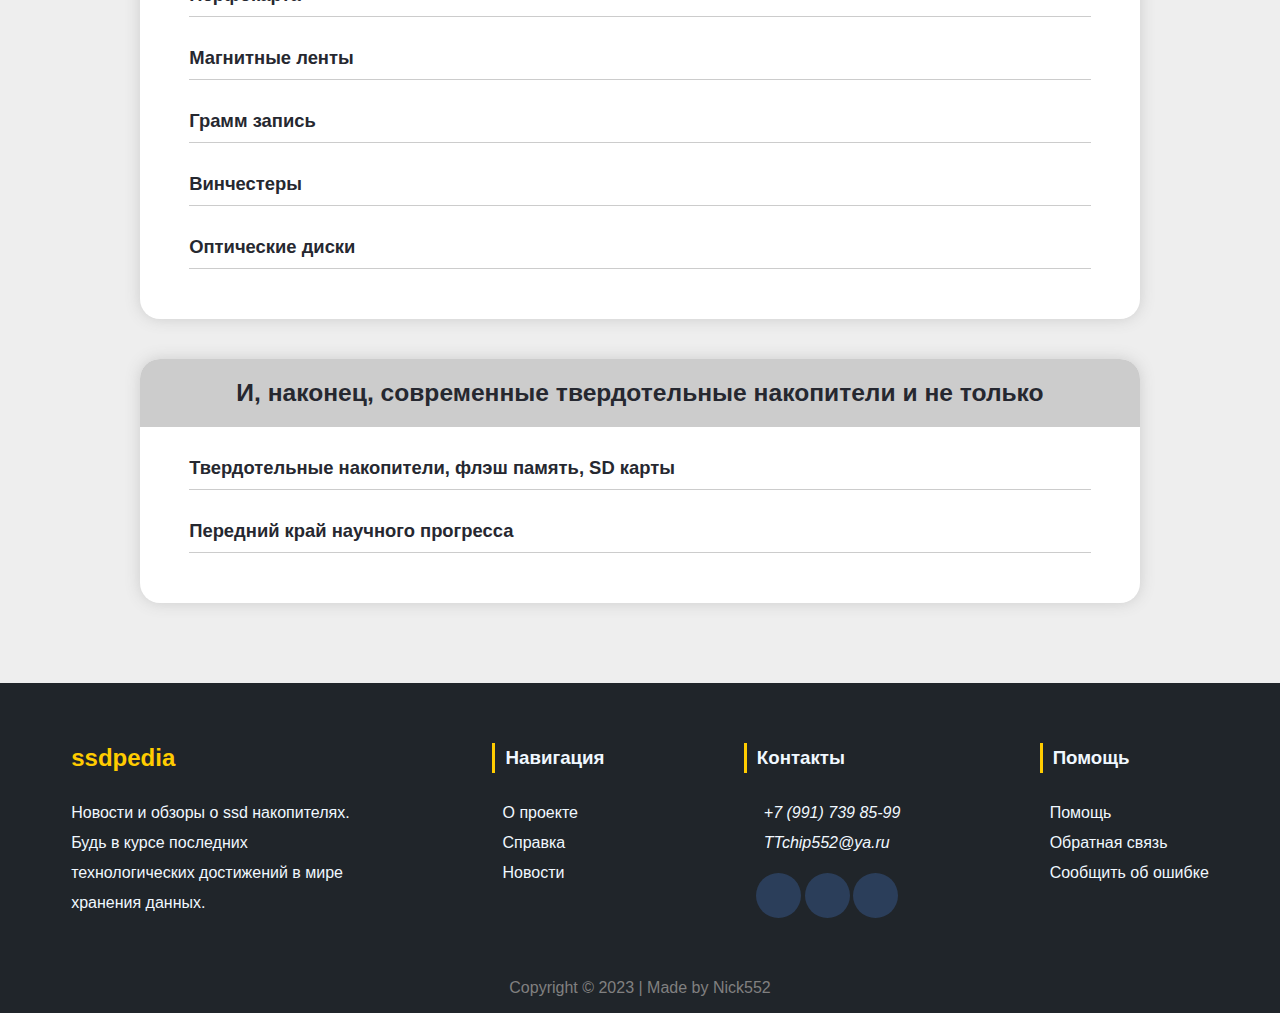
==== commit d958ddbd: "mvp" ====
--- a/history.html
+++ b/history.html
@@ -16,7 +16,7 @@
     <link rel="preconnect" href="https://fonts.gstatic.com" crossorigin>
     <link href="https://fonts.googleapis.com/css2?family=Roboto:wght@100;300;400;500;700&display=swap" rel="stylesheet">
     <link rel="icon" href="https://cdn3.iconfinder.com/data/icons/hardware-and-device-3/48/09-ssd-512.png" type="">
-    <title>ssdpedia</title>
+    <title>ssdpedia - Историческая справка</title>
 </head>
 <body>
     <header>
@@ -29,7 +29,7 @@
                 <li><a href="index.html">О проекте</a></li>
                 <li><a href="history.html" class="current">Справка</a></li>
                 <li><a href="news.html">Новости</a></li>
-                <li><a href="articles.html">Статьи</a></li>
+                <!-- <li><a href="articles.html">Статьи</a></li> -->
             </ul>
         </nav>
         <div class="account">
@@ -46,7 +46,7 @@
                 <li><a href="index.html">О проекте</a></li>
                 <li><a href="history.html" class="current">Справка</a></li>
                 <li><a href="news.html">Новости</a></li>
-                <li><a href="articles.html">Статьи</a></li>
+                <!-- <li><a href="articles.html">Статьи</a></li> -->
             </ul>
         </div>
     </header>
@@ -274,7 +274,7 @@
                     <li><a href="index.html">О проекте</a></li>
                     <li><a href="history.html">Справка</a></li>
                     <li><a href="news.html">Новости</a></li>
-                    <li><a href="articles.html">Статьи</a></li>
+                    <!-- <li><a href="articles.html">Статьи</a></li> -->
                 </ul>
             </div>
             <div class="footerSection">
--- a/header_footer_style.css
+++ b/header_footer_style.css
@@ -31,6 +31,9 @@
 
 main{
     min-height: 100vh;
+    display: flex;
+    flex-direction: column;
+    align-items: center;
 }
 
 header {
@@ -102,11 +105,8 @@
             transition: 0s;
         }
 
-    .current {
-        background: linear-gradient(#262830 0 0) bottom/ var(--t, 100%) 2px no-repeat;
-    }
-
     .account {
+        z-index: 11;
         width: 100px;
         display: flex;
         flex-direction: row;
@@ -144,7 +144,7 @@
     .mobileNav{
         width: 100%;
         position: absolute;
-        z-index: 3;
+        z-index: 10;
         display: none;
         justify-content: end;
         align-self: center;
@@ -157,7 +157,6 @@
         }
         .mobileNavButton:hover{
             cursor: pointer;
-            
         }
         .mobileNav ul{
             display: flex;
@@ -189,6 +188,9 @@
             transform: translateY(100px);
         }
 
+        .current {
+            background: linear-gradient(#262830 0 0) bottom/ var(--t, 100%) 5px no-repeat;
+        }
 
 footer{
     color:aliceblue;
@@ -325,3 +327,6 @@
         margin-right: 12%;
     }
 }
+
+
+
